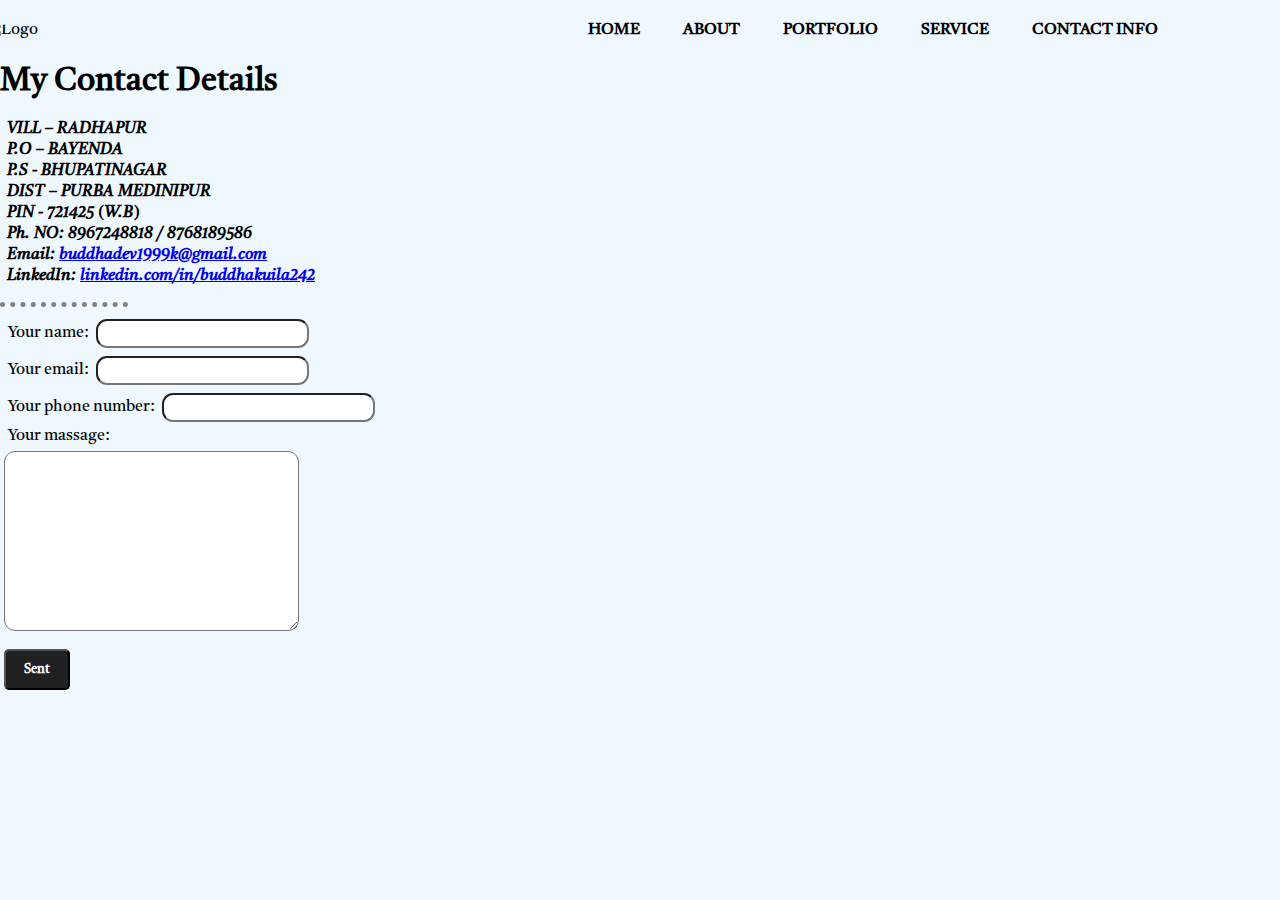
==== contact.html @ 9cfb05a0 "Add files via upload" ====
<!DOCTYPE html>
<html lang="en">
<head>
    <meta charset="UTF-8">
    <meta http-equiv="X-UA-Compatible" content="IE=edge">
    <meta name="viewport" content="width=device-width, initial-scale=1.0">
    <title>Contact_info</title>
    <link rel="stylesheet" href="style.css">
    <style>
        hr{
            border-style: none;
            border-top-style:dotted;
            border-color: gray;
            border-width: 5px;
            width: 10%;

        }
    </style>
</head>
<body bgcolor="aliceblue">
    <div class="first">
       <nav>
        <img src="images\B.png" alt="Logo" class="logo" style="margin-left: -117px;">
           <ul>
               <li><a href="index.html">HOME</a></li>
               <li><a href="CSS\about.html">ABOUT</a></li>
               <li><a href="portfolio.html">PORTFOLIO</a></li>
               <li><a href="#">SERVICE</a></li>
               <li><a href="contact.html">CONTACT INFO</a></li>
           </ul>
       </nav>
      <h1>My Contact Details</h1>
       <p class="address"> 
        <b><i>VILL – RADHAPUR <br> 
        P.O – BAYENDA<br>
        P.S - BHUPATINAGAR<br>
        DIST – PURBA MEDINIPUR<br>
        PIN - 721425 (W.B)<br>

        Ph. NO: 8967248818 / 8768189586<br>
        Email: <a href="buddhadev1999k@gmail.com">buddhadev1999k@gmail.com</a> <br>
        LinkedIn: <a href="www.linkedin.com/in/buddhakuila242">linkedin.com/in/buddhakuila242</a> </i> </b>
       </p>
       <hr>
       <div class="contact">
       <form action="mailto:buddhadev.hit@gmail.com" method="post" enctype="text/plain">
          <label for="">Your name:</label> 
          <input type="text" name="YourName"><br>
          <label for="">Your email:</label>
          <input type="email" name="Youremail"><br>
          <label for="">Your phone number:</label>
          <input type="tel" id="phone" name="phone">
               <!-- pattern="[0-9]{3}-[0-9]{3}-[0-9]{4}"
               required><br> --> <br>
          <label for="">Your massage:</label><br>
          <textarea name="YourMassage" id="" cols="30" rows="10"></textarea><br>
          <input type="submit" name="" id="sent" value="Sent">
        </form>
    </div>
    </div>
</body>
</html>
---- style.css ----
@import url('https://fonts.googleapis.com/css2?family=Tiro+Devanagari+Hindi:ital@1&display=swap');

*{
    margin: 0;
    padding: 0;
    font-family: 'Tiro Devanagari Hindi', serif;

}
.first {
 position: relative;
 width: 100%;
 height: 100vh;
 background-color:aliceblue;
}

nav{
    display: flex;
    width: 84%;
    margin: auto;
    padding: 10px;
    align-items: center;
    justify-content:space-between;
}
.logo{
    width: 20%;
    height: 30%;
    border-radius: 100%;
}
nav ul li {
    display: inline-block;
    list-style: none;
    margin: 10px 20px;
    padding: 0px;
}
nav ul li a{
    text-decoration: none;
    color: black;
    font-weight: bold;
}
nav ul li a:hover{
    color: red;
}

.detel{
    margin-left: 8%;
    margin-top: 13%;
}
.detel h1{
    font-size: 50px;
    color: black;
    margin-bottom: 20px;

}

span{
    color: blueviolet;
}
.detel p{
    color: #555;
    line-height: 22px;
}

.detel a{
    background: #212121;
    padding: 10px 18px;
    text-decoration: none;
    font-weight: bold;
    color: #fff;
    display: inline-block;
    margin: 30px 0;
    border-radius: 5px;
}
.images{
    width: 34%;
    height: 72%;
    position: absolute;
    bottom: 0;
    right: 100px;
}
.images img{
    height: 100%;
    position: absolute;
    left: 50%;
    bottom: 0;
    transform: translateX(-50%);
    transition: bottom 1s, left 1s;
}

.images:hover .shape{
    bottom: 40px;

}
.images:hover .my_image{
    left: 45%;
}


.portfolio li{
    padding-left: 20px;
}

.address{
    margin: 8px 0;
    padding: 7px;
}
.contact,input,label,textarea{
    padding: 4px;
    margin: 4px 0;
    border-radius: 11px;
}

#sent{
    background: #212121;
    padding: 10px 18px;
    text-decoration: none;
    font-weight: bold;
    color: #fff;
    display: inline-block;
    margin: 7px 0;
    border-radius: 5px;
}
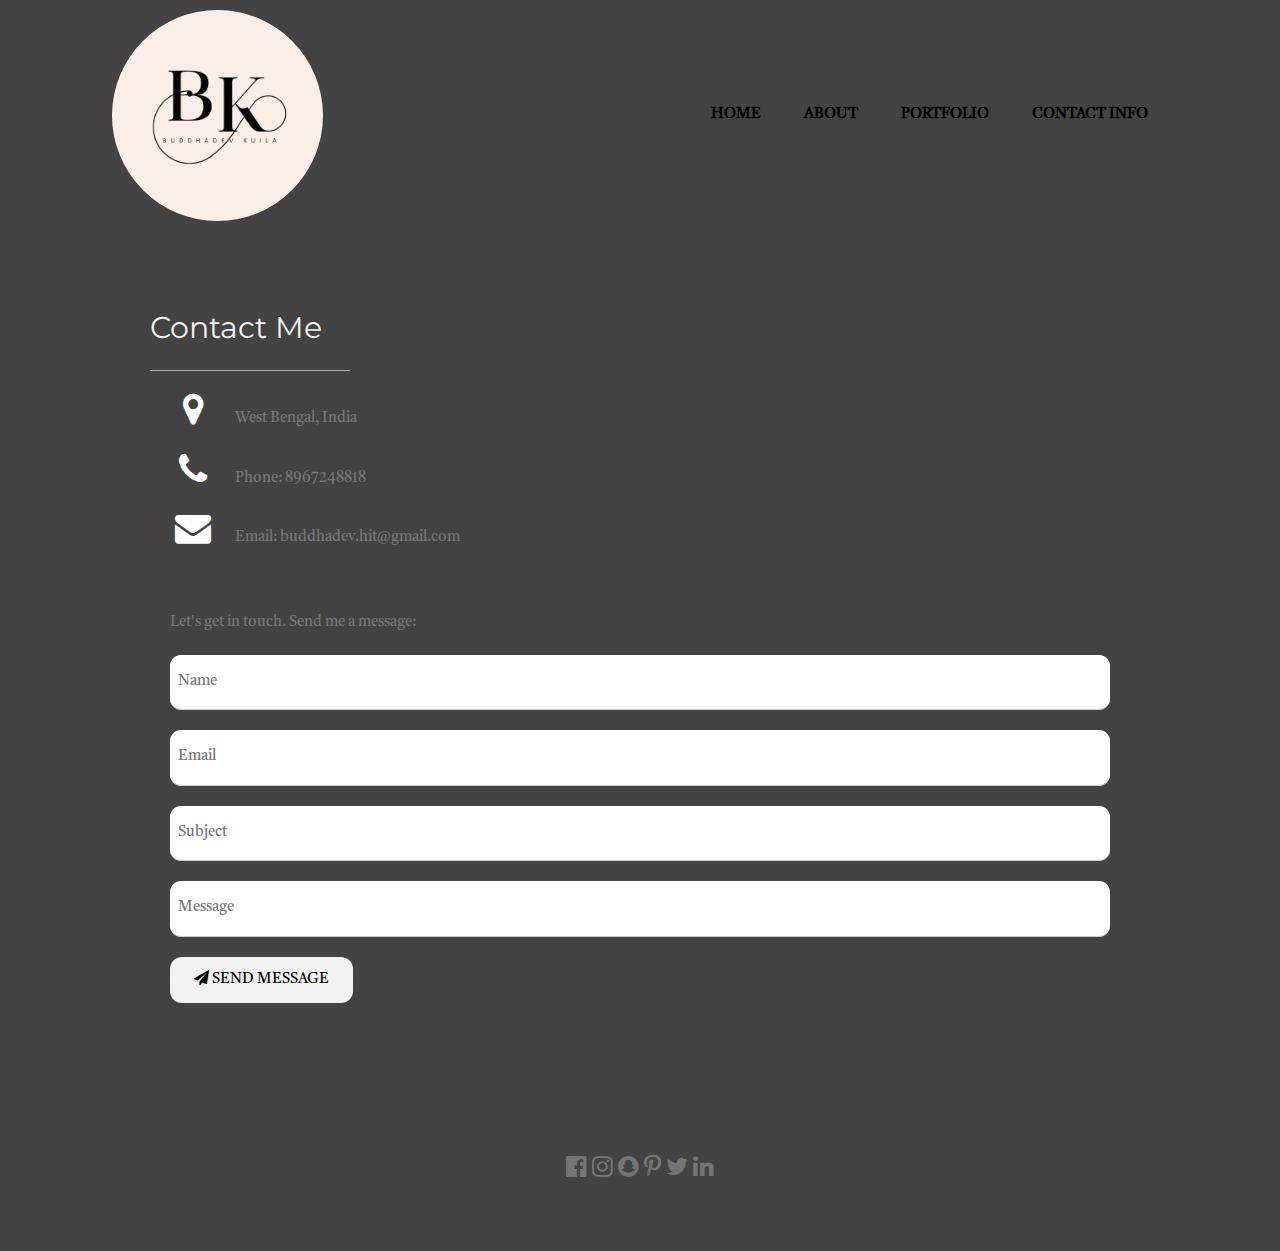
==== commit ba242c40: "Add files via upload" ====
--- a/contact.html
+++ b/contact.html
@@ -6,7 +6,7 @@
     <meta name="viewport" content="width=device-width, initial-scale=1.0">
     <title>Contact_info</title>
     <link rel="stylesheet" href="style.css">
-    <style>
+    <!-- <style>
         hr{
             border-style: none;
             border-top-style:dotted;
@@ -15,10 +15,48 @@
             width: 10%;
 
         }
+    </style> -->
+
+    <link rel="stylesheet" href="https://www.w3schools.com/w3css/4/w3.css">
+    <link rel="stylesheet" href="https://fonts.googleapis.com/css?family=Montserrat">
+    <link rel="stylesheet" href="https://cdnjs.cloudflare.com/ajax/libs/font-awesome/4.7.0/css/font-awesome.min.css">
+    <style>
+        body{
+            background-color: #444242;
+        }
+        p{
+            margin: 20px;
+        }
+        button{
+            border-radius: 12px;
+        }
+        footer{
+            text-align: center;
+        }
+    body, h1,h2,h3,h4,h5,h6 {font-family: "Montserrat", sans-serif}
+    .w3-row-padding img {margin-bottom: 12px}
+    /* Set the width of the sidebar to 120px */
+    .w3-sidebar {width: 120px;background: #222;}
+    /* Add a left margin to the "page content" that matches the width of the sidebar (120px) */
+    #main {margin-left: 120px}
+    /* Remove margins from "page content" on small screens */
+    @media only screen and (max-width: 600px) {#main {margin-left: 0}}
+
     </style>
+    <link rel="stylesheet" href="nav.css"> 
 </head>
-<body bgcolor="aliceblue">
-    <div class="first">
+<body>
+    <nav>
+        <img src="images\B.png" alt="Logo" class="logo">
+        <ul>
+            <li><a href="index.html">HOME</a></li>
+            <li><a href="CSS\about.html">ABOUT</a></li>
+            <li><a href="portfolio.html">PORTFOLIO</a></li>
+            <!-- <li><a href="#">SERVICE</a></li> -->
+            <li><a href="contact.html">CONTACT INFO</a></li>
+        </ul>
+    </nav>
+    <!-- <div class="first">
        <nav>
         <img src="images\B.png" alt="Logo" class="logo" style="margin-left: -117px;">
            <ul>
@@ -50,13 +88,56 @@
           <input type="email" name="Youremail"><br>
           <label for="">Your phone number:</label>
           <input type="tel" id="phone" name="phone">
-               <!-- pattern="[0-9]{3}-[0-9]{3}-[0-9]{4}"
-               required><br> --> <br>
+               pattern="[0-9]{3}-[0-9]{3}-[0-9]{4}"
+               required><br> --> 
+               <!-- <br>
           <label for="">Your massage:</label><br>
           <textarea name="YourMassage" id="" cols="30" rows="10"></textarea><br>
           <input type="submit" name="" id="sent" value="Sent">
         </form>
     </div>
-    </div>
+    </div> -->
+
+    <!-- Contact Section -->
+  <div class="w3-padding-64 w3-content w3-text-grey" id="contact">
+    <h2 class="w3-text-light-grey">Contact Me</h2>
+    <hr style="width:200px" class="w3-opacity">
+
+    <div class="w3-section">
+      <p><i class="fa fa-map-marker fa-fw w3-text-white w3-xxlarge w3-margin-right"></i> West Bengal, India</p>
+      <p><i class="fa fa-phone fa-fw w3-text-white w3-xxlarge w3-margin-right"></i> Phone: 8967248818</p>
+      <p><i class="fa fa-envelope fa-fw w3-text-white w3-xxlarge w3-margin-right"> </i> Email: buddhadev.hit@gmail.com</p>
+    </div><br>
+    <p>Let's get in touch. Send me a message:</p>
+
+    <form action="/action_page.php" target="_blank">
+      <p><input class="w3-input w3-padding-16" type="text" placeholder="Name" required name="Name"></p>
+      <p><input class="w3-input w3-padding-16" type="text" placeholder="Email" required name="Email"></p>
+      <p><input class="w3-input w3-padding-16" type="text" placeholder="Subject" required name="Subject"></p>
+      <p><input class="w3-input w3-padding-16" type="text" placeholder="Message" required name="Message"></p>
+      <p>
+        <button class="w3-button w3-light-grey w3-padding-large" type="submit">
+          <i class="fa fa-paper-plane"></i> SEND MESSAGE
+        </button>
+      </p>
+    </form>
+  <!-- End Contact Section -->
+  </div>
+  
+<!-- Footer. This section contains an ad for W3Schools Spaces. You can leave it to support us. -->
+<footer class="w3-content w3-padding-64 w3-text-grey w3-xlarge" >
+  <i class="fa fa-facebook-official w3-hover-opacity"></i>
+  <i class="fa fa-instagram w3-hover-opacity"></i>
+  <i class="fa fa-snapchat w3-hover-opacity"></i>
+  <i class="fa fa-pinterest-p w3-hover-opacity"></i>
+  <i class="fa fa-twitter w3-hover-opacity"></i>
+  <i class="fa fa-linkedin w3-hover-opacity"></i>
+ <!-- <p class="w3-small">This website was made with W3schools Spaces. Make your own free website today!</p>
+ <a class="w3-button w3-round-xxlarge w3-small w3-light-grey" href="https://www.w3schools.com/spaces" target="_blank">Start now</a>  -->
+ <!-- End footer -->
+</footer>
+
+<!-- END PAGE CONTENT -->
+</div>
 </body>
 </html>--- a/nav.css
+++ b/nav.css
@@ -0,0 +1,35 @@
+.logo{
+    width: 20%;
+    height: 30%;
+    border-radius: 100%;
+    }
+
+    nav{
+    display: flex;
+    width: 84%;
+    margin: auto;
+    padding: 10px;
+    align-items: center;
+    justify-content:space-between;
+   }
+   nav ul li {
+    display: inline-block;
+    list-style: none;
+    margin: 10px 20px;
+    padding: 0px;
+}
+nav ul li a{
+    text-decoration: none;
+    color: black;
+    font-weight: bold;
+}
+nav ul li a:hover{
+    color: white;
+}
+nav ul{
+    display: block;
+    list-style-type: disc;
+    margin-block-start: 1em;
+    margin-block-end: 1em;
+    margin-left: 0px;
+}